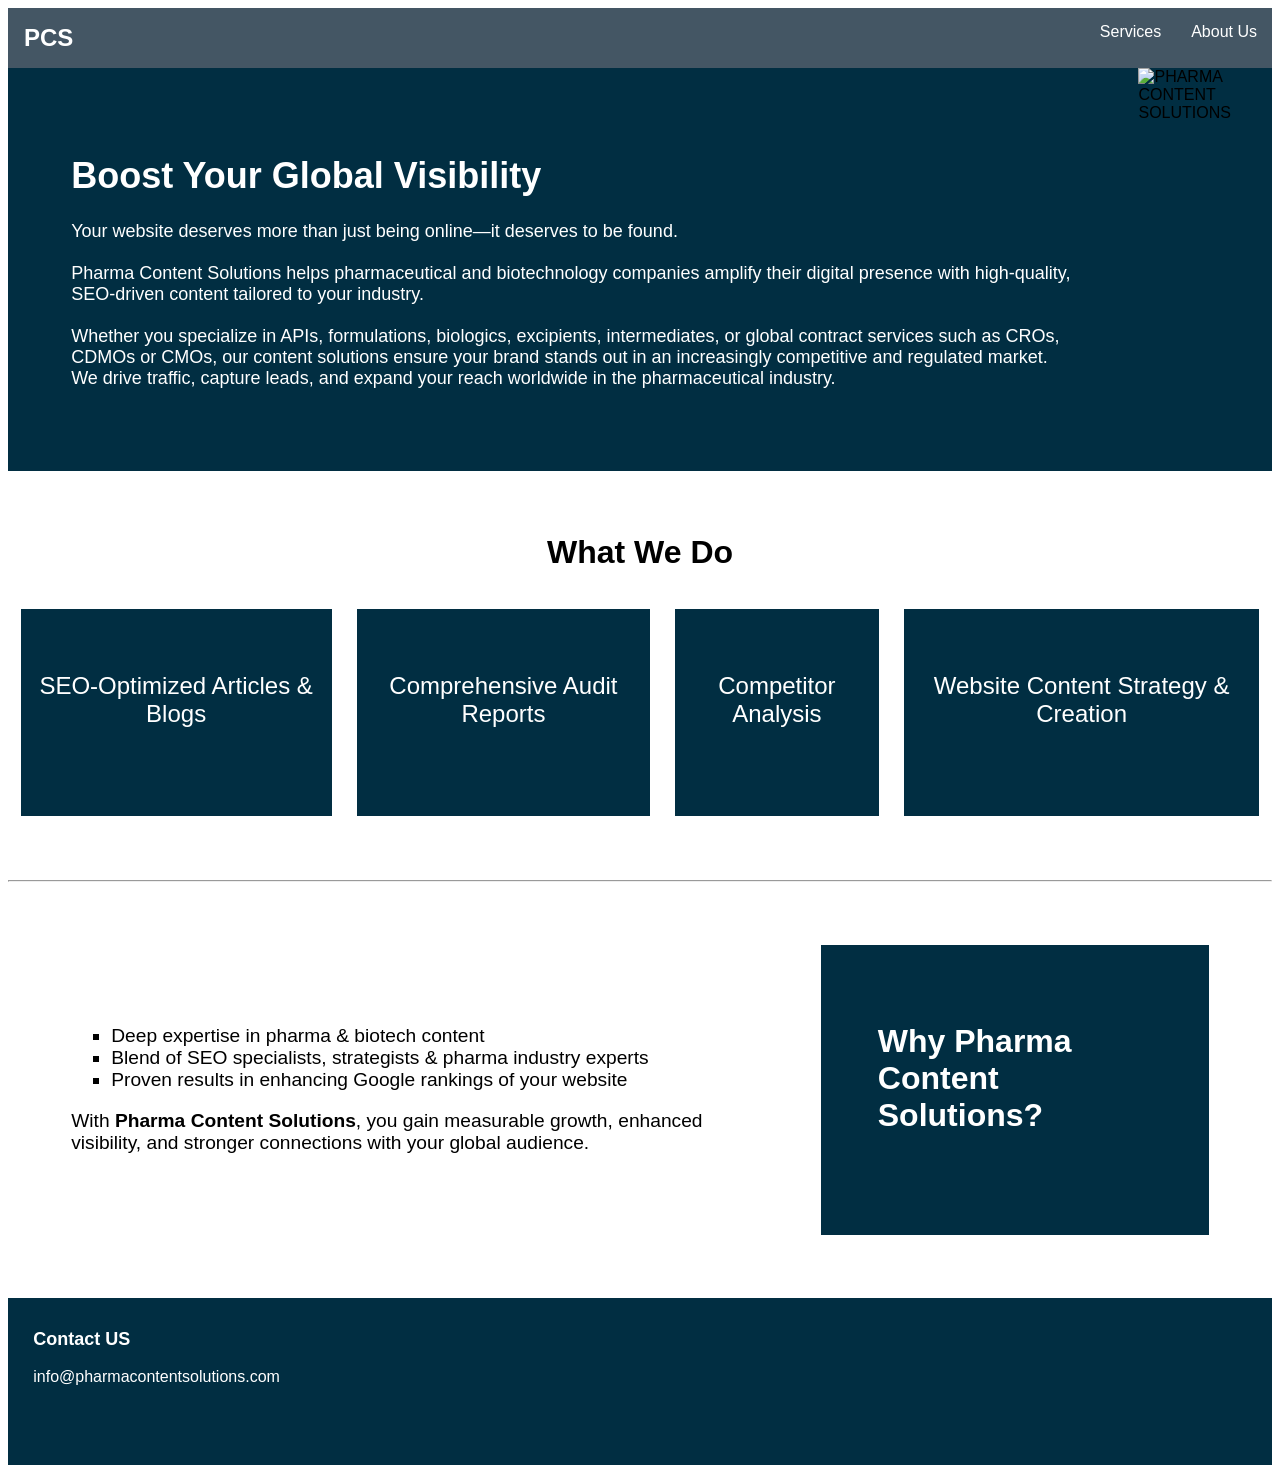
==== index.html @ 104c1ffb "Add files via upload" ====
<!DOCTYPE html>
<html lang="en">

<head>
    <meta charset="UTF-8">
    <meta name="viewport" content="width=device-width, initial-scale=1.0">
    <title>Pharma Content Solutions</title>
    <style type="text/css">
        .main_container {
            font-family: 'Segoe UI', Tahoma, Geneva, Verdana, sans-serif;
        }
        footer{
            background-color: #012e42;
            color: white;
            padding: 5%;
            padding-top: 1%;
            padding-left: 2%;
        }
        footer a{
            text-decoration: none;
            color: white;
        }
        .f1{
            font-size: large;
        }

        .container1 {
            display: flex;
            background-color: #012e42;
        }

        .navbar ul {
            list-style-type: none;
            background-color: hsl(207, 19%, 33%);
            padding: 0px;
            margin: 0px;
            overflow: hidden;
        }

        .navbar a {
            color: white;
            text-decoration: none;
            padding: 15px;
            display: block;
            text-align: center;
        }

        .navbar a:hover {
            background-color: hsl(215, 95%, 15%);
        }

        .navbar li {
            float: right;
        }

        .p1_cls {
            font-size: large;
            color: white;
            padding: 5%;
            font-family: 'Segoe UI', Tahoma, Geneva, Verdana, sans-serif;
        }

        .container3 {
            display: flex;

        }

        .container3 div {
            background-color: #012e42;
            margin: 1%;
            padding-left: 1%;
            padding-right: 1%;
            padding-top: 5%;
            padding-bottom: 7%;
            font-size: 24px;
            color: white;
            text-align: center;
        }

        .container2 {
            margin-bottom: 4%;
        }

        .container2 h1 {
            text-align: center;
            margin-top: 5%;
            margin-bottom: 2%;
        }

        .container4 {
            display: flex;
            margin: 5%;
        }

        .item2 {
            background-color: #012e42;
            color: white;
            padding: 5%;
            padding-bottom: 7%;
            margin-left: 10%;
        }

        .item1 {
            font-size: larger;
            align-content: center;
        }

        .item1 ul {
            list-style-type: square;

        }
    </style>
</head>

<body>
    <div class="main_container">
        <nav class="navbar">
            <ul>
                <li style="float:left; color: white; text-align: center;padding: 1px; font-size:24px ;"><b><a
                            href="#">PCS</a></b></li>
                <li>
                    <a href="AboutUs.html">About Us</a>
                </li>
                <li>
                    <a href="Services.html">Services</a>
                </li>
            </ul>
        </nav>
        <div class="container1">
            <div class="p1_cls">
                <h1><b>Boost Your Global Visibility</b></h1>
                <p>Your website deserves more than just being online—it deserves to be
                    found.<br><br>
                    Pharma Content Solutions helps pharmaceutical and biotechnology companies amplify their digital
                    presence with
                    high-quality, SEO-driven content tailored to your industry.<br><br>
                    Whether you specialize in APIs, formulations, biologics, excipients, intermediates, or global
                    contract services
                    such as CROs, CDMOs or CMOs, our content solutions ensure your brand stands out in an increasingly
                    competitive
                    and regulated market.<br>
                    We drive traffic, capture leads, and expand your reach worldwide in the pharmaceutical industry.
            </div>
            <div class="img1_cls">
                <img src="C:\Users\hp\Desktop\PCS\pcs_image.png" alt="PHARMA CONTENT SOLUTIONS">
            </div>
        </div>
        <div class="container2">
            <h1> What We Do</h1>
            <div class="container3">
                <div>SEO-Optimized Articles & Blogs</div>
                <div>Comprehensive Audit Reports</div>
                <div>Competitor Analysis</div>
                <div>Website Content Strategy & Creation</div>
                </ul>
            </div>
        </div>
        <hr>
        <div class="container4">
            <div class="item1">
                <ul>
                    <li>Deep expertise in pharma & biotech content</li>
                    <li>Blend of SEO specialists, strategists & pharma industry experts</li>
                    <li>Proven results in enhancing Google rankings of your website</li>
                </ul>
                <p class="para">
                    With <b>Pharma Content Solutions</b>, you gain measurable growth, enhanced visibility,
                    and stronger connections with your global audience.
                </p>
            </div>
            <div class="item2">
                <h1>Why Pharma Content Solutions?</h1>
            </div>
        </div>
        <footer>
            <p class="f1"><b>Contact US</b></p>
            <p><a href="mailto:info@pharmacontentsolutions.com">info@pharmacontentsolutions.com</a></p>
        </footer>
    </div>
</body>

</html>
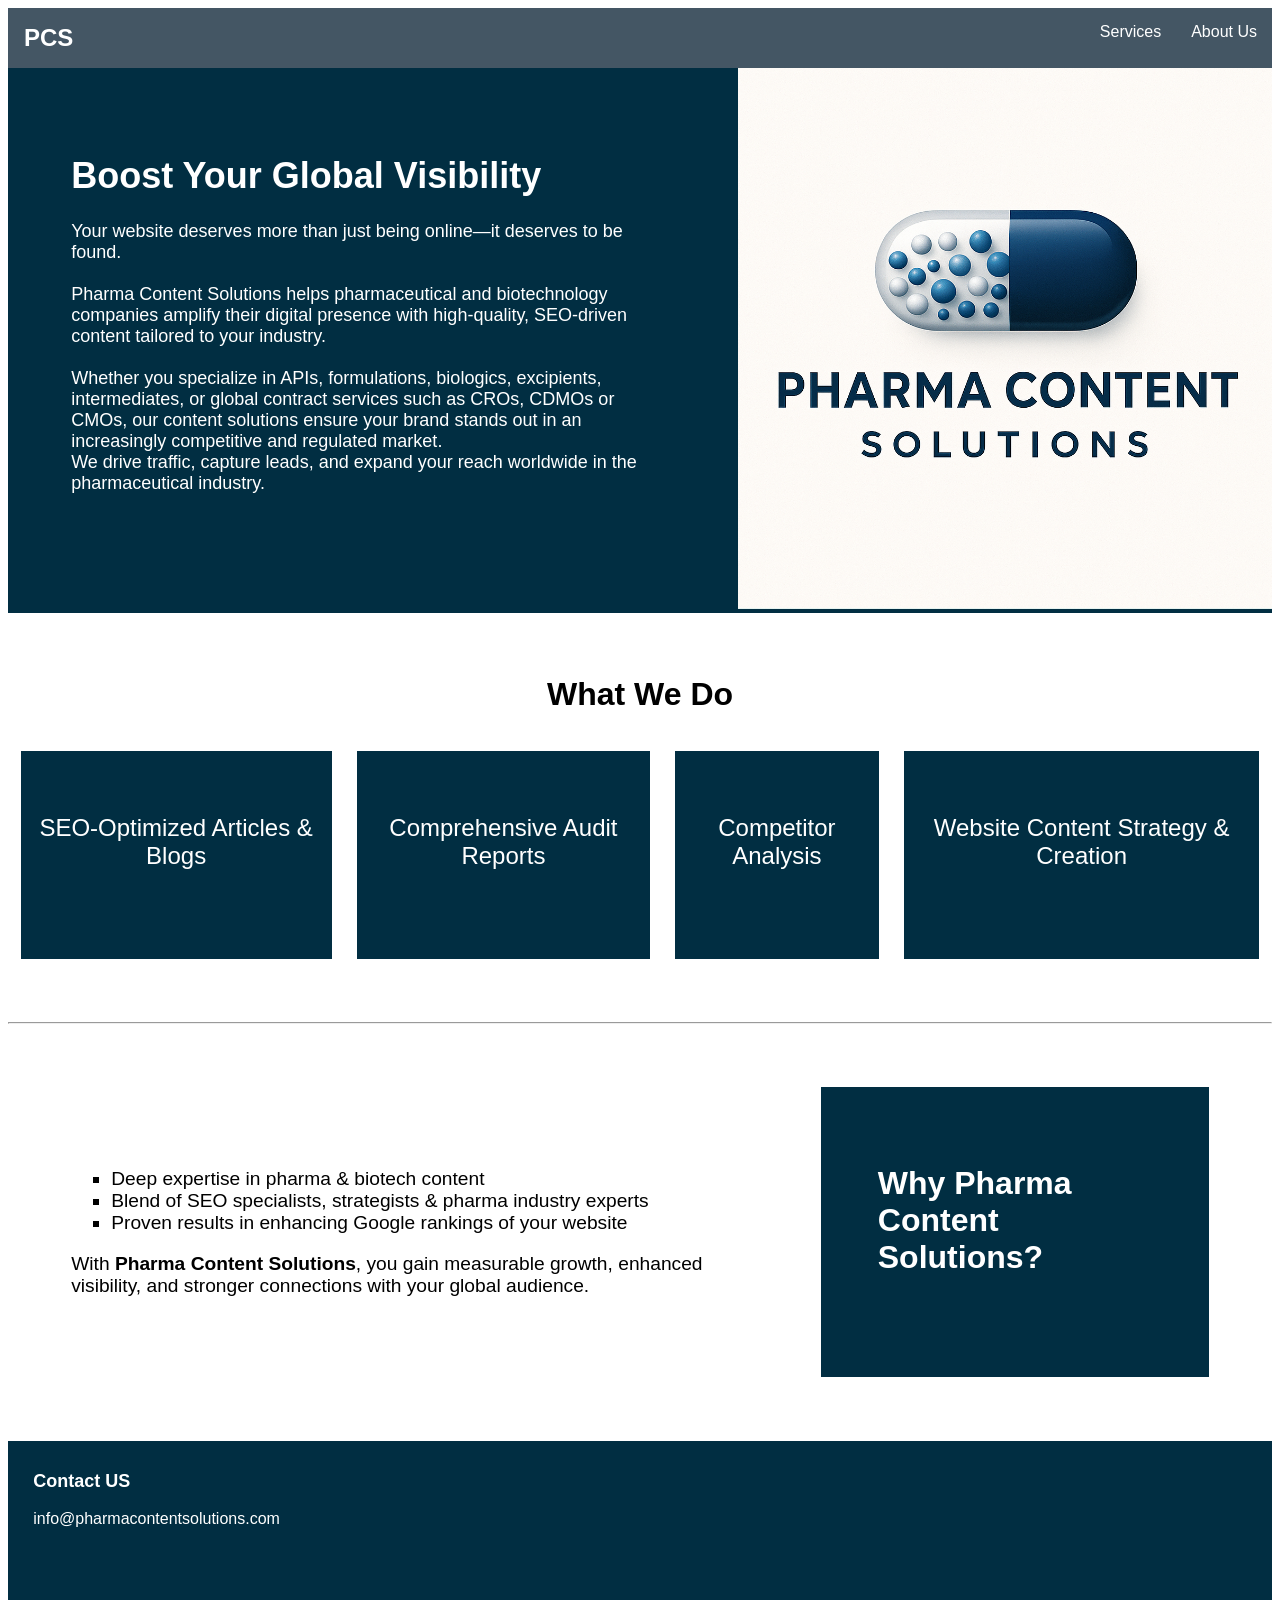
==== commit fe476922: "Update index.html" ====
--- a/index.html
+++ b/index.html
@@ -142,7 +142,7 @@
                     We drive traffic, capture leads, and expand your reach worldwide in the pharmaceutical industry.
             </div>
             <div class="img1_cls">
-                <img src="C:\Users\hp\Desktop\PCS\pcs_image.png" alt="PHARMA CONTENT SOLUTIONS">
+                <img src="pcs_image.png" alt="PHARMA CONTENT SOLUTIONS">
             </div>
         </div>
         <div class="container2">
@@ -179,4 +179,5 @@
     </div>
 </body>
 
-</html>+
+</html>
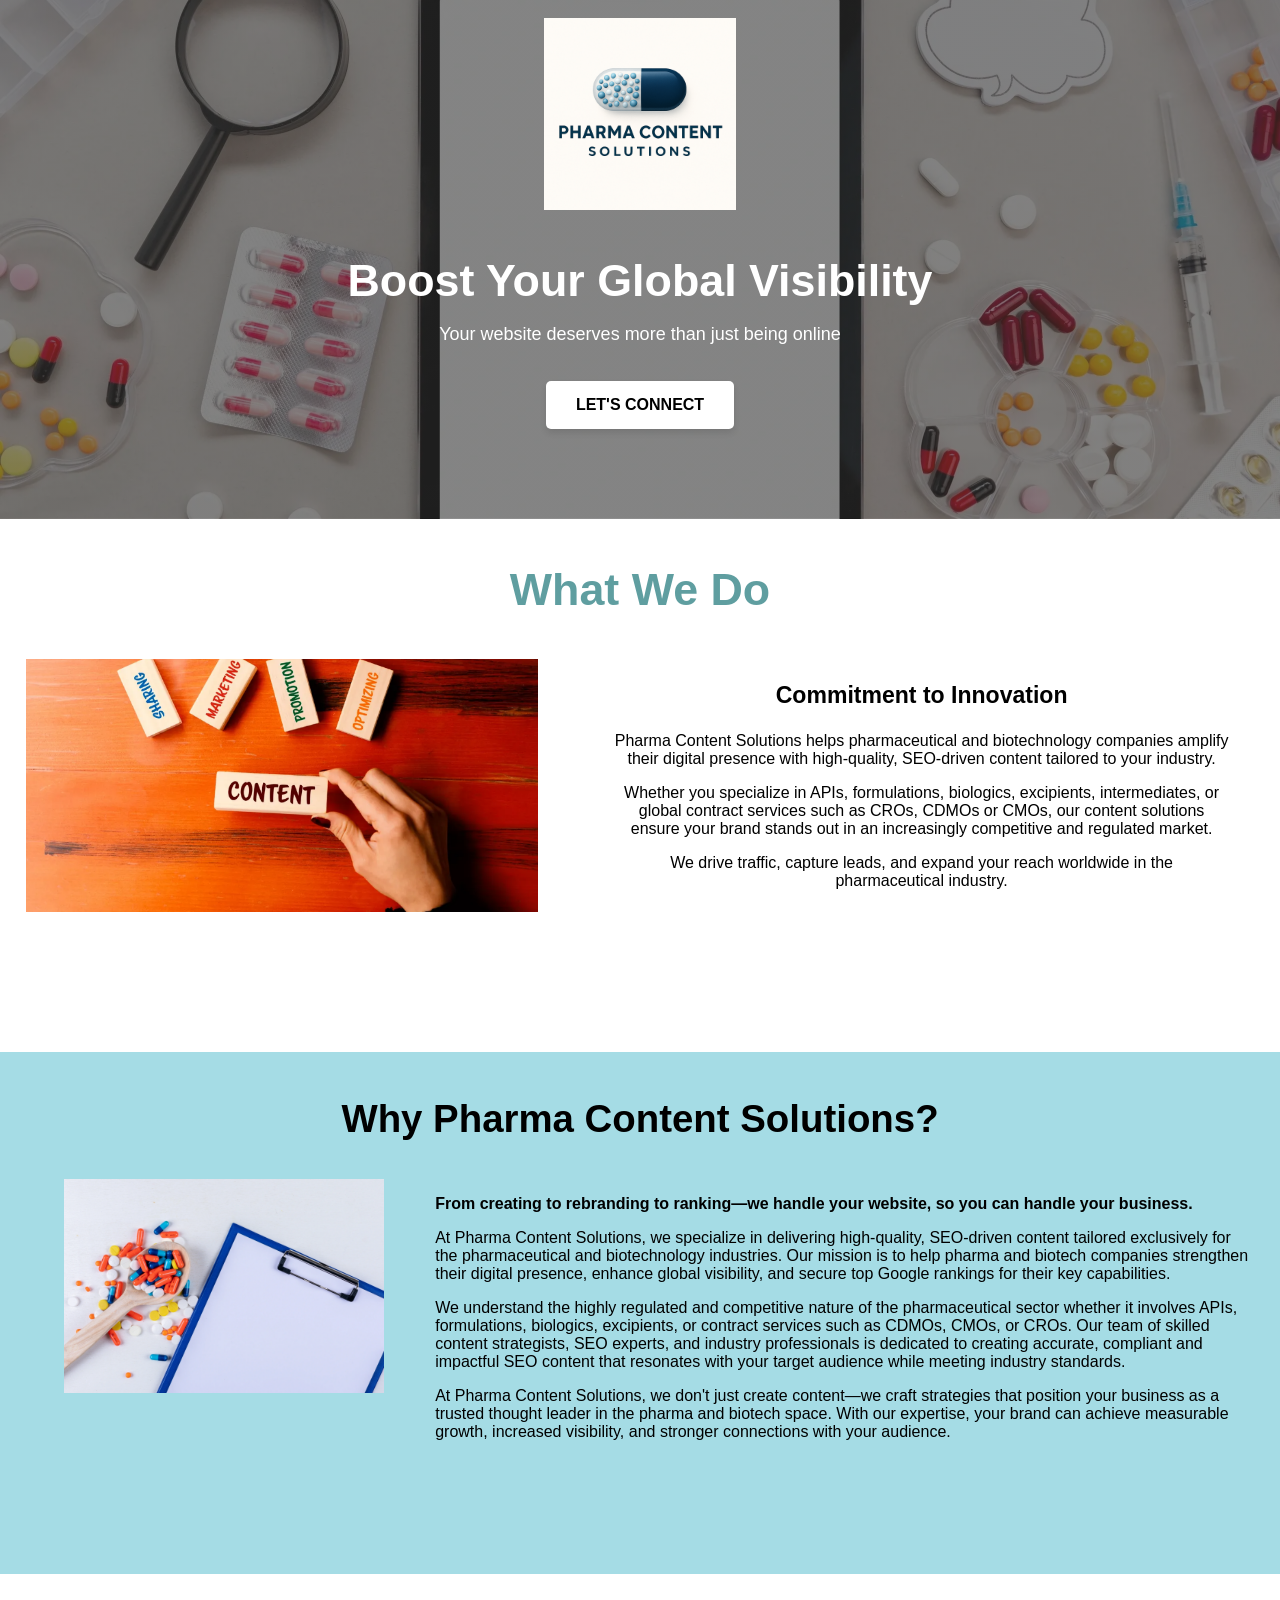
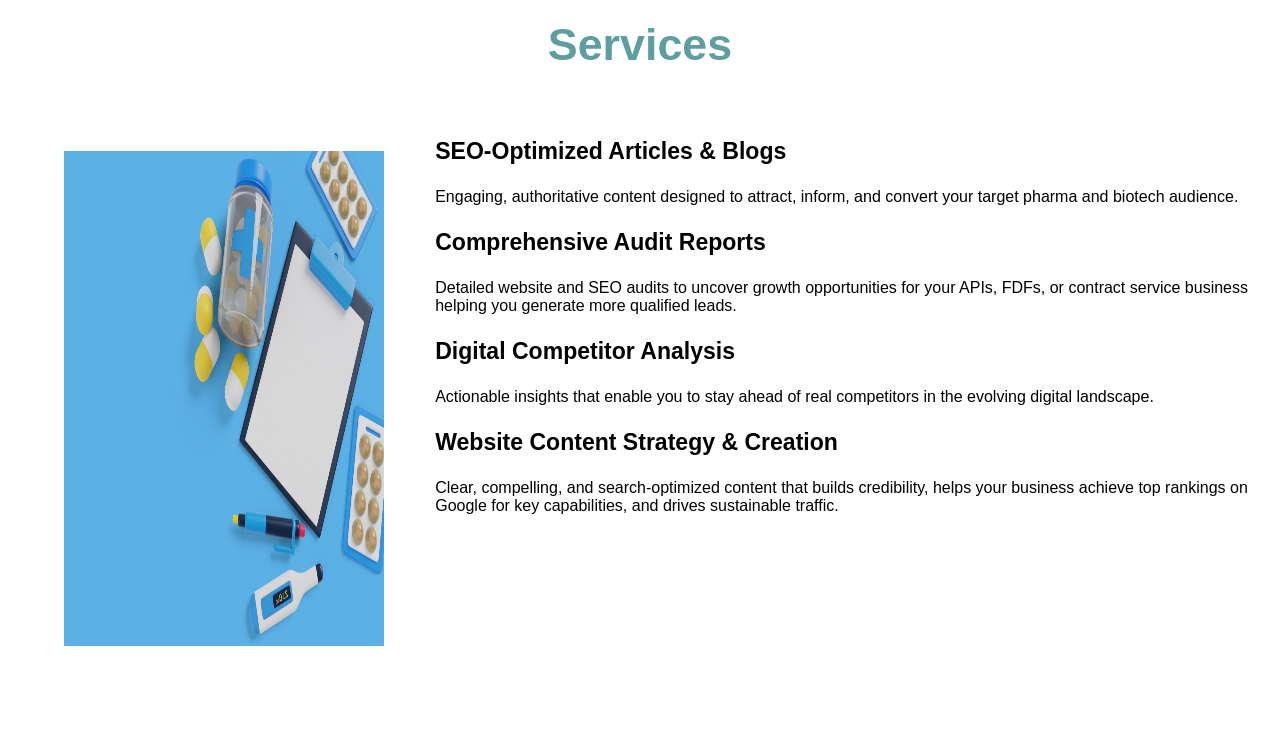
==== commit 2f812ff8: "Add files via upload" ====
--- a/index.html
+++ b/index.html
@@ -5,179 +5,102 @@
     <meta charset="UTF-8">
     <meta name="viewport" content="width=device-width, initial-scale=1.0">
     <title>Pharma Content Solutions</title>
-    <style type="text/css">
-        .main_container {
-            font-family: 'Segoe UI', Tahoma, Geneva, Verdana, sans-serif;
-        }
-        footer{
-            background-color: #012e42;
-            color: white;
-            padding: 5%;
-            padding-top: 1%;
-            padding-left: 2%;
-        }
-        footer a{
-            text-decoration: none;
-            color: white;
-        }
-        .f1{
-            font-size: large;
-        }
-
-        .container1 {
-            display: flex;
-            background-color: #012e42;
-        }
-
-        .navbar ul {
-            list-style-type: none;
-            background-color: hsl(207, 19%, 33%);
-            padding: 0px;
-            margin: 0px;
-            overflow: hidden;
-        }
-
-        .navbar a {
-            color: white;
-            text-decoration: none;
-            padding: 15px;
-            display: block;
-            text-align: center;
-        }
-
-        .navbar a:hover {
-            background-color: hsl(215, 95%, 15%);
-        }
-
-        .navbar li {
-            float: right;
-        }
-
-        .p1_cls {
-            font-size: large;
-            color: white;
-            padding: 5%;
-            font-family: 'Segoe UI', Tahoma, Geneva, Verdana, sans-serif;
-        }
-
-        .container3 {
-            display: flex;
-
-        }
-
-        .container3 div {
-            background-color: #012e42;
-            margin: 1%;
-            padding-left: 1%;
-            padding-right: 1%;
-            padding-top: 5%;
-            padding-bottom: 7%;
-            font-size: 24px;
-            color: white;
-            text-align: center;
-        }
-
-        .container2 {
-            margin-bottom: 4%;
-        }
-
-        .container2 h1 {
-            text-align: center;
-            margin-top: 5%;
-            margin-bottom: 2%;
-        }
-
-        .container4 {
-            display: flex;
-            margin: 5%;
-        }
-
-        .item2 {
-            background-color: #012e42;
-            color: white;
-            padding: 5%;
-            padding-bottom: 7%;
-            margin-left: 10%;
-        }
-
-        .item1 {
-            font-size: larger;
-            align-content: center;
-        }
-
-        .item1 ul {
-            list-style-type: square;
-
-        }
-    </style>
+    <link rel="stylesheet" type="text/css" href="style.css">
 </head>
 
 <body>
-    <div class="main_container">
-        <nav class="navbar">
-            <ul>
-                <li style="float:left; color: white; text-align: center;padding: 1px; font-size:24px ;"><b><a
-                            href="#">PCS</a></b></li>
-                <li>
-                    <a href="AboutUs.html">About Us</a>
-                </li>
-                <li>
-                    <a href="Services.html">Services</a>
-                </li>
-            </ul>
-        </nav>
-        <div class="container1">
-            <div class="p1_cls">
-                <h1><b>Boost Your Global Visibility</b></h1>
-                <p>Your website deserves more than just being online—it deserves to be
-                    found.<br><br>
+
+    <div class="con1">
+        <div class="con2">
+            <img src="pcs_image.png" class="pcs-image">
+        </div>
+        <div>
+            <p class="title1">Boost Your Global Visibility</p>
+            <p class="p1">Your website deserves more than just being online</p>
+            <br>
+        </div>
+        <div class="button-container">
+            <button type="button" class="connect-button" onclick="window.location.href='mailto:info@pharmacontentsolutions.com?subject=Inquiry%20from%20Website'">
+                LET'S CONNECT
+            </button>
+        </div>
+    </div>
+
+    <div>
+        <div class="what_we_do">
+            <p class="title2">What We Do</p>
+        </div>
+        <div class="con3">
+            <div class="con3_img">
+                <img src="what_we_do.png" class="what_we_do_img">
+            </div>
+            <div class="con3_con">
+                <p style="text-align: center;font-size: 1.8vw; font-weight: bold;">Commitment to Innovation</p>
+                <p style="text-align: center;">
                     Pharma Content Solutions helps pharmaceutical and biotechnology companies amplify their digital
-                    presence with
-                    high-quality, SEO-driven content tailored to your industry.<br><br>
-                    Whether you specialize in APIs, formulations, biologics, excipients, intermediates, or global
-                    contract services
-                    such as CROs, CDMOs or CMOs, our content solutions ensure your brand stands out in an increasingly
-                    competitive
-                    and regulated market.<br>
-                    We drive traffic, capture leads, and expand your reach worldwide in the pharmaceutical industry.
-            </div>
-            <div class="img1_cls">
-                <img src="pcs_image.png" alt="PHARMA CONTENT SOLUTIONS">
+                    presence with high-quality, SEO-driven content tailored to your industry.</p>
+                <p style="text-align: center;">Whether you specialize in APIs, formulations, biologics, excipients,
+                    intermediates, or global
+                    contract services such as CROs, CDMOs or CMOs, our content solutions ensure your brand stands out in
+                    an increasingly competitive and regulated market.</p>
+                <p style="text-align: center;"> We drive traffic, capture leads, and expand your reach worldwide in the
+                    pharmaceutical industry. </p>
             </div>
         </div>
-        <div class="container2">
-            <h1> What We Do</h1>
-            <div class="container3">
-                <div>SEO-Optimized Articles & Blogs</div>
-                <div>Comprehensive Audit Reports</div>
-                <div>Competitor Analysis</div>
-                <div>Website Content Strategy & Creation</div>
-                </ul>
+    </div>
+    <div class="why_pcs">
+        <p class="why_pcs_title">Why Pharma Content Solutions?</p>
+        <div class="why_pcs_con1">
+            <div>
+                <img src="why_pcs.png" class="why_pcs_img">
+            </div>
+            <div class="why_pcs_con">
+                <p style="font-weight: bold;">
+                    From creating to rebranding to ranking—we handle your website, so you can handle your business.
+                </p>
+                <p>
+                    At Pharma Content Solutions, we specialize in delivering high-quality, SEO-driven content tailored
+                    exclusively for the pharmaceutical and biotechnology industries. Our mission is to help pharma and
+                    biotech companies strengthen their digital presence, enhance global visibility, and secure top
+                    Google rankings for their key capabilities.
+                </p>
+                <p>
+                    We understand the highly regulated and competitive nature of the pharmaceutical sector whether it
+                    involves APIs, formulations, biologics, excipients, or contract services such as CDMOs, CMOs, or
+                    CROs. Our team of skilled content strategists, SEO experts, and industry professionals is dedicated
+                    to creating accurate, compliant and impactful SEO content that resonates with your target audience
+                    while meeting industry standards.
+                </p>
+                <p>
+                    At Pharma Content Solutions, we don't just create content—we craft strategies that position your
+                    business as a trusted thought leader in the pharma and biotech space. With our expertise, your brand
+                    can achieve measurable growth, increased visibility, and stronger connections with your audience.
+                </p>
             </div>
         </div>
-        <hr>
-        <div class="container4">
-            <div class="item1">
-                <ul>
-                    <li>Deep expertise in pharma & biotech content</li>
-                    <li>Blend of SEO specialists, strategists & pharma industry experts</li>
-                    <li>Proven results in enhancing Google rankings of your website</li>
-                </ul>
-                <p class="para">
-                    With <b>Pharma Content Solutions</b>, you gain measurable growth, enhanced visibility,
-                    and stronger connections with your global audience.
-                </p>
+    </div>
+    <div class="services">
+        <p class="services_title">Services</p>
+        <div class="services_main_con">
+            <div>
+                <img src="services.png" class="services_img">
             </div>
-            <div class="item2">
-                <h1>Why Pharma Content Solutions?</h1>
+            <div class="services_con">
+                <p class="services_con_h">SEO-Optimized Articles & Blogs</p>
+                <p>Engaging, authoritative content designed to attract, inform, and convert your target pharma and
+                    biotech audience.</p>
+                <p class="services_con_h">Comprehensive Audit Reports</p>
+                <p>Detailed website and SEO audits to uncover growth opportunities for your APIs, FDFs, or contract
+                    service business helping you generate more qualified leads.</p>
+                <p class="services_con_h">Digital Competitor Analysis</p>
+                <p>Actionable insights that enable you to stay ahead of real competitors in the evolving digital
+                    landscape.</p>
+                <p class="services_con_h">Website Content Strategy & Creation</p>
+                <p>Clear, compelling, and search-optimized content that builds credibility, helps your business achieve
+                    top rankings on Google for key capabilities, and drives sustainable traffic.</p>
             </div>
         </div>
-        <footer>
-            <p class="f1"><b>Contact US</b></p>
-            <p><a href="mailto:info@pharmacontentsolutions.com">info@pharmacontentsolutions.com</a></p>
-        </footer>
     </div>
 </body>
 
-
-</html>
+</html>
--- a/style.css
+++ b/style.css
@@ -0,0 +1,146 @@
+body,
+html {
+    margin: 0;
+    padding: 0;
+    font-family: 'Segoe UI', Tahoma, Geneva, Verdana, sans-serif;
+}
+
+.con1 {
+    display: flex;
+    flex-direction: column;
+    justify-content: center;
+    background-repeat: no-repeat;
+    background-size: cover;
+    align-items: center;
+    background-image:
+        linear-gradient(rgba(50, 50, 50, 0.6),
+            /* 0.6 means 60% opaque/40% transparent */
+            rgba(50, 50, 50, 0.6)),
+        url('Boost_visibility.png');
+    background-position: center center;
+    padding-bottom: 10vh;
+
+}
+
+.pcs-image {
+    padding-top: 2vh;
+    display: flex;
+    width: 15vw;
+
+}
+
+.title1 {
+    color: white;
+    font-size: 3.5vw;
+    font-weight: bold;
+    padding-bottom: 0;
+    margin-bottom: 0;
+}
+
+.p1 {
+    color: white;
+    font-size: large;
+    text-align: center;
+}
+
+.title2 {
+    color: #5F9EA0;
+    text-align: center;
+    font-size: 3.5vw;
+    font-weight: bold;
+}
+
+.con3 {
+    display: flex;
+    padding-bottom: 8vh;
+}
+
+.what_we_do_img {
+    max-width: 40vw;
+}
+
+.con3_img {
+    padding: 2%;
+    padding-top: 0;
+    margin-right: 2%;
+}
+
+.con3_con {
+    padding: 2%;
+    padding-top: 0;
+    margin-right: 2%;
+}
+
+.why_pcs_title {
+    font-size: 3vw;
+    font-weight: bold;
+    text-align: center;
+    padding-top: 5vh;
+}
+
+.why_pcs_con1 {
+    display: flex;
+    padding-bottom: 8vh;
+}
+
+.why_pcs {
+    background-color: #A5DCE5;
+    padding-bottom: 5vh;
+}
+
+.why_pcs_img {
+    max-width: 25vw;
+    margin-left: 5vw;
+}
+
+.why_pcs_con {
+    padding-left: 4vw;
+    margin-right: 2%;
+}
+
+.services_title {
+    color: #5F9EA0;
+    text-align: center;
+    font-size: 3.5vw;
+    font-weight: bold;
+}
+
+.services_main_con {
+    display: flex;
+    padding-bottom: 10vh;
+}
+
+.services_img {
+    max-width: 25vw;
+    margin-left: 5vw;
+    height: 55vh;
+    padding-top: 4vh;
+}
+
+.services_con {
+    padding-left: 4vw;
+    margin-right: 2%;
+}
+
+.services_con_h {
+    font-size: 1.8vw;
+    font-weight: bold;
+}
+.connect-button {
+    background-color: #ffffff; /* White background */
+    color: #000000;            /* Black text color */
+    border: none;              /* Removes default button border */
+    padding: 15px 30px;        /* Adds space around the text */
+    text-align: center;        /* Centers the text within the button */
+    font-size: 16px;           /* Sets the font size */
+    font-weight: bold;         /* Makes the text bold */
+    cursor: pointer;           /* Changes the cursor to a pointer when hovering */
+    border-radius: 5px;        /* Adds slightly rounded corners */
+    box-shadow: 0 4px 6px rgba(0, 0, 0, 0.1); /* Adds a subtle shadow */
+    text-transform: uppercase; /* Makes all text uppercase */
+}
+
+.connect-button:hover {
+    /* Optional: change style on hover for interactivity */
+    box-shadow: 0 6px 10px rgba(0, 0, 0, 0.15); 
+}
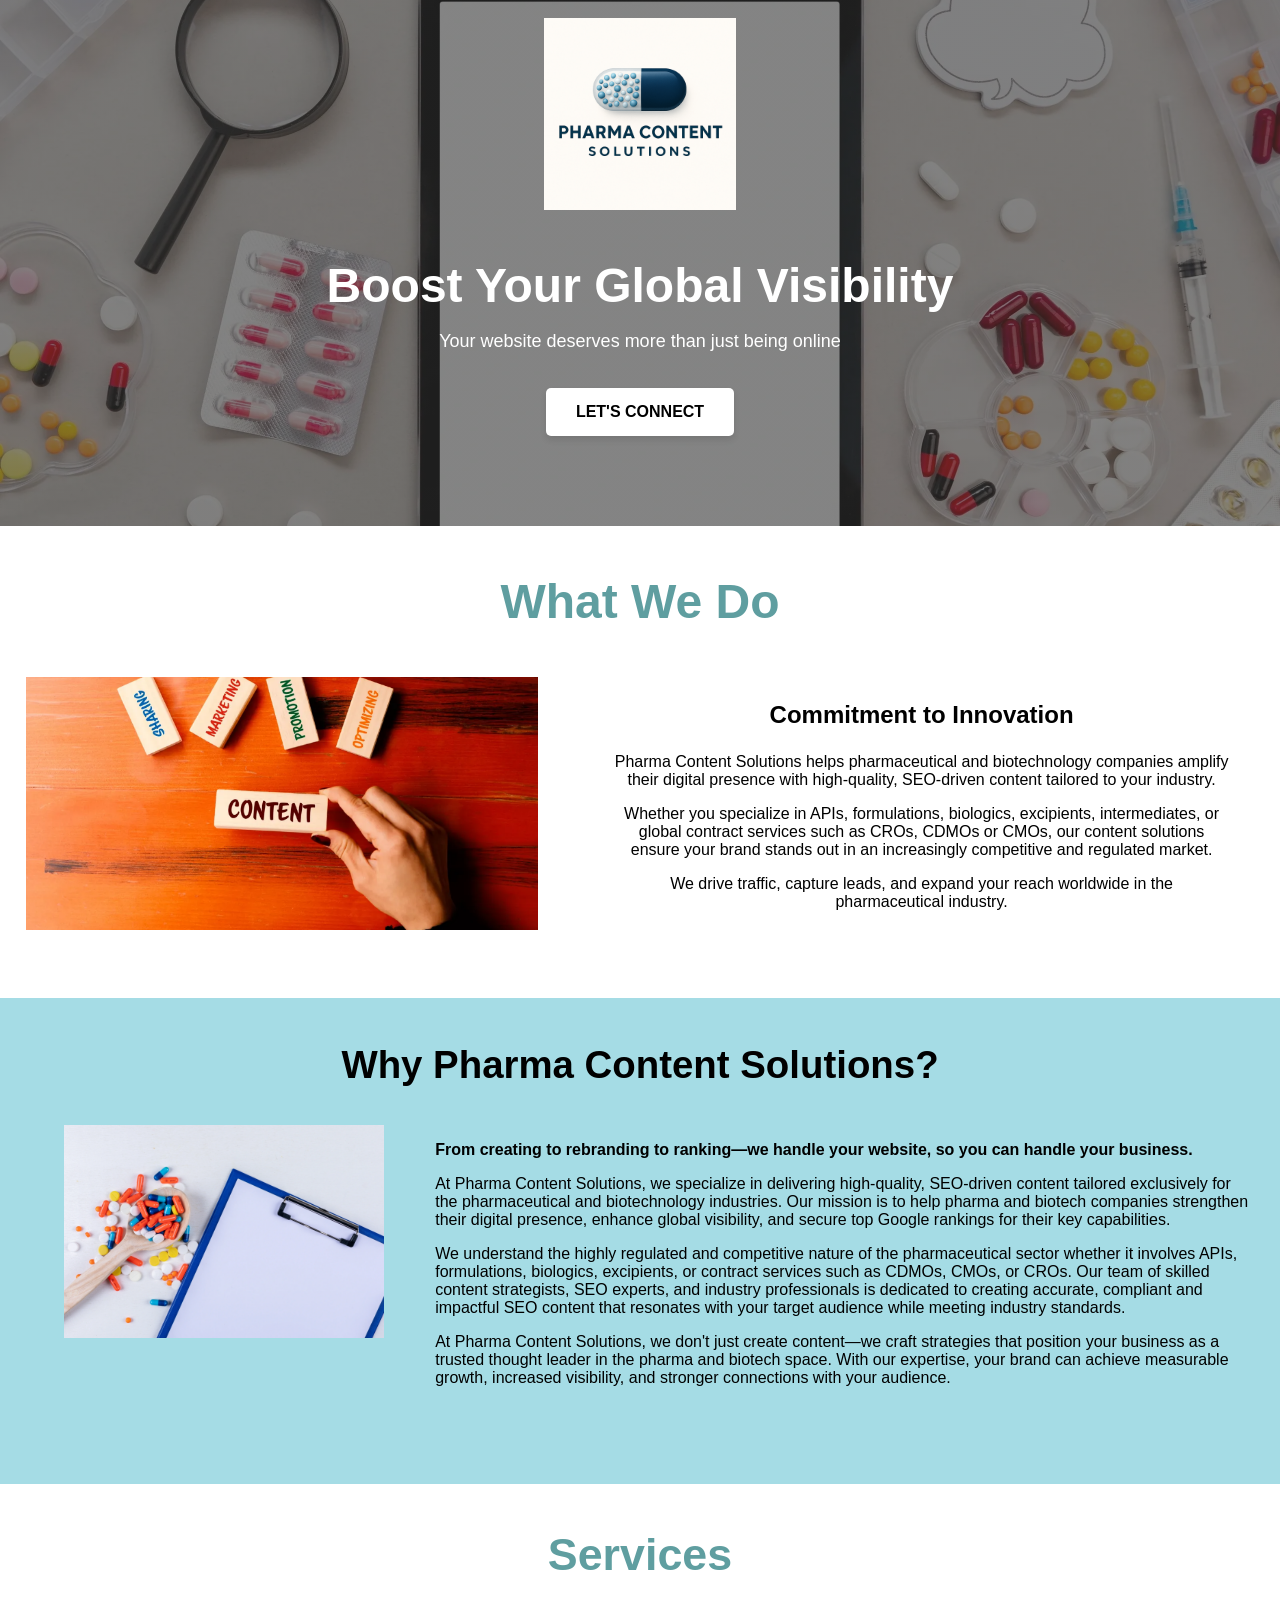
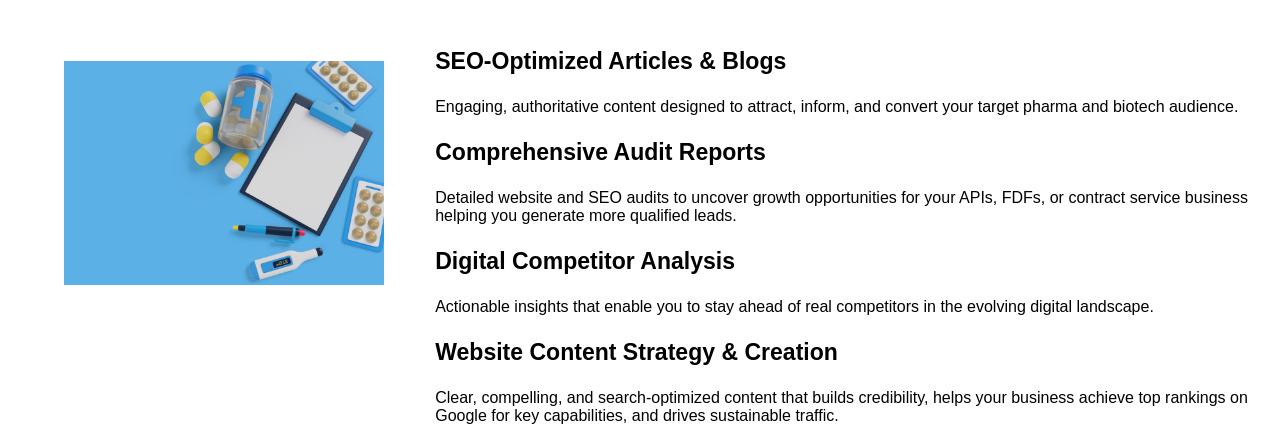
==== commit 4b8491dc: "Update index.html" ====
--- a/index.html
+++ b/index.html
@@ -35,7 +35,7 @@
                 <img src="what_we_do.png" class="what_we_do_img">
             </div>
             <div class="con3_con">
-                <p style="text-align: center;font-size: 1.8vw; font-weight: bold;">Commitment to Innovation</p>
+                <p style="text-align: center;font-size: x-large; font-weight: bold;">Commitment to Innovation</p>
                 <p style="text-align: center;">
                     Pharma Content Solutions helps pharmaceutical and biotechnology companies amplify their digital
                     presence with high-quality, SEO-driven content tailored to your industry.</p>
@@ -103,4 +103,5 @@
     </div>
 </body>
 
-</html>+
+</html>
--- a/style.css
+++ b/style.css
@@ -31,10 +31,11 @@
 
 .title1 {
     color: white;
-    font-size: 3.5vw;
+    font-size: xxx-large;
     font-weight: bold;
     padding-bottom: 0;
     margin-bottom: 0;
+    text-align: center;
 }
 
 .p1 {
@@ -46,13 +47,12 @@
 .title2 {
     color: #5F9EA0;
     text-align: center;
-    font-size: 3.5vw;
+    font-size: xxx-large;
     font-weight: bold;
 }
 
 .con3 {
     display: flex;
-    padding-bottom: 8vh;
 }
 
 .what_we_do_img {
@@ -80,7 +80,7 @@
 
 .why_pcs_con1 {
     display: flex;
-    padding-bottom: 8vh;
+    padding-bottom: 4vh;
 }
 
 .why_pcs {
@@ -107,13 +107,11 @@
 
 .services_main_con {
     display: flex;
-    padding-bottom: 10vh;
 }
 
 .services_img {
     max-width: 25vw;
     margin-left: 5vw;
-    height: 55vh;
     padding-top: 4vh;
 }
 
@@ -143,4 +141,9 @@
 .connect-button:hover {
     /* Optional: change style on hover for interactivity */
     box-shadow: 0 6px 10px rgba(0, 0, 0, 0.15); 
-}+
+}
+
+
+
+
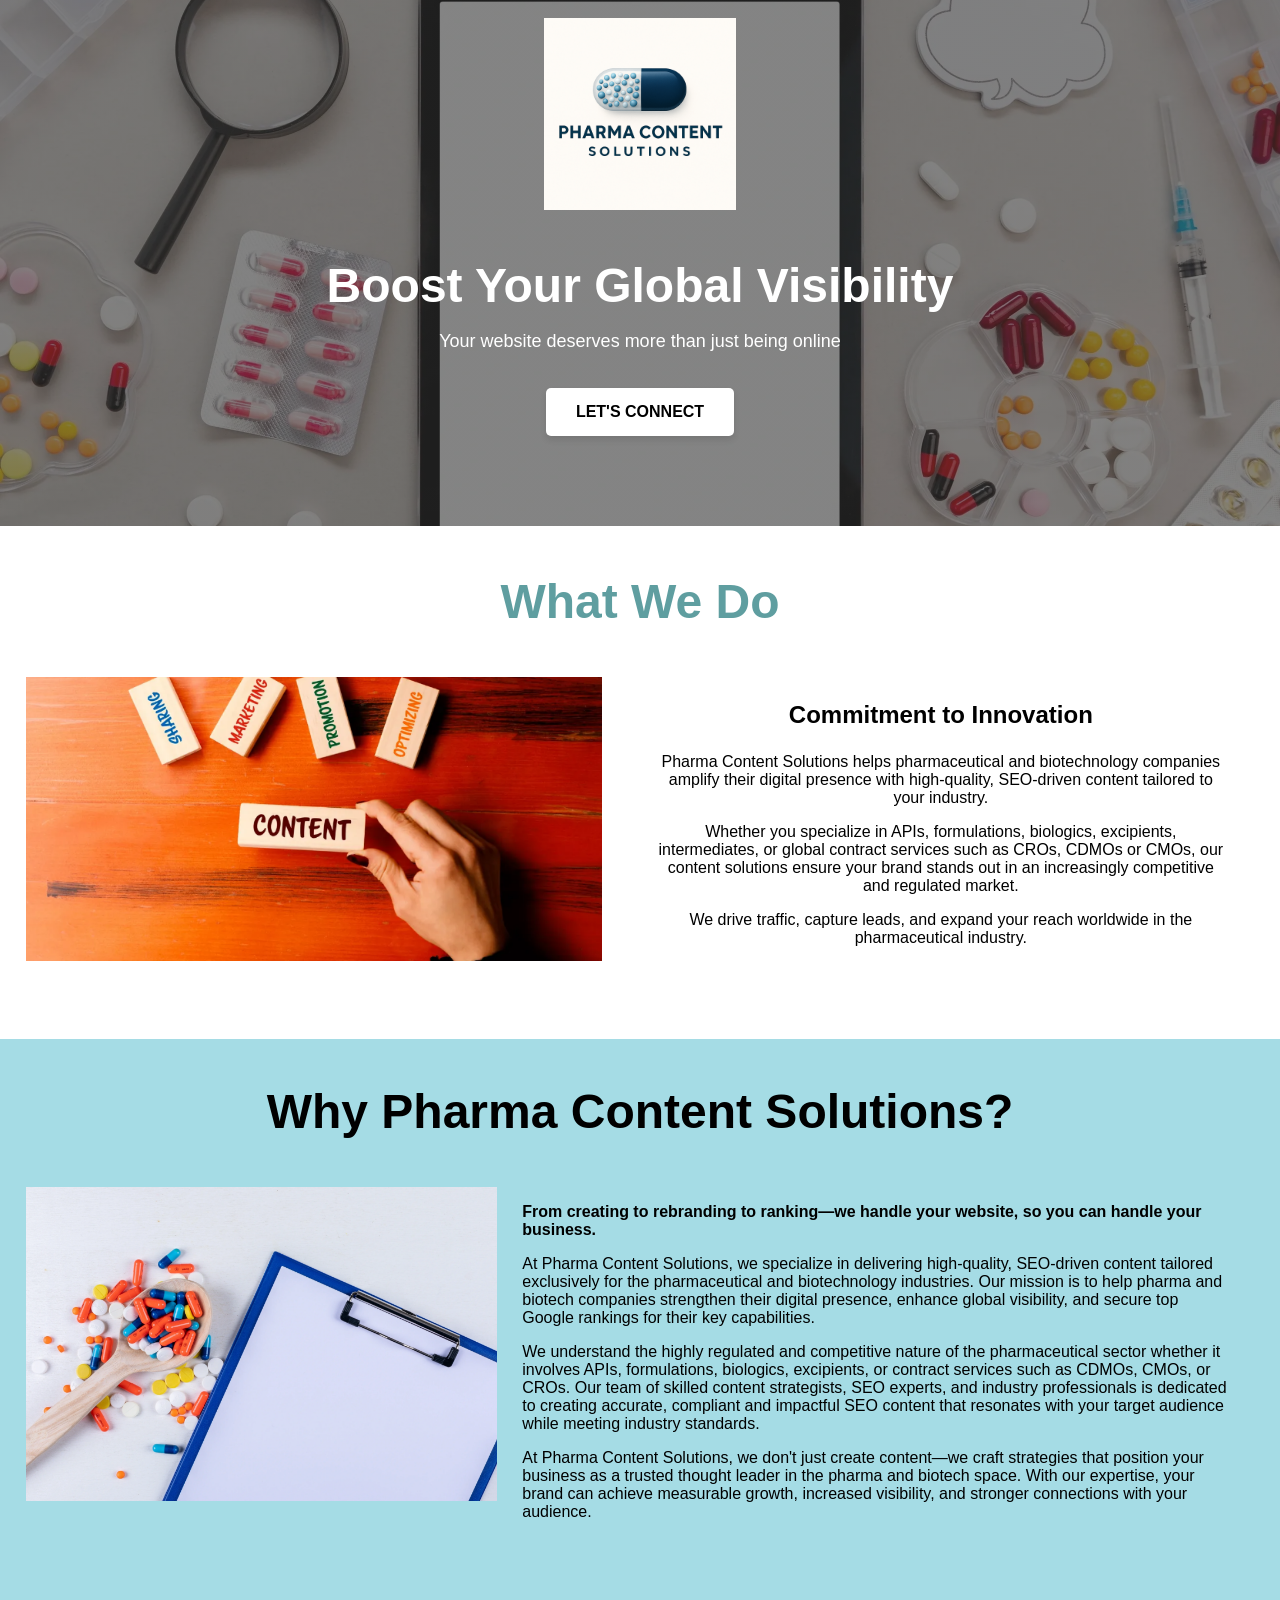
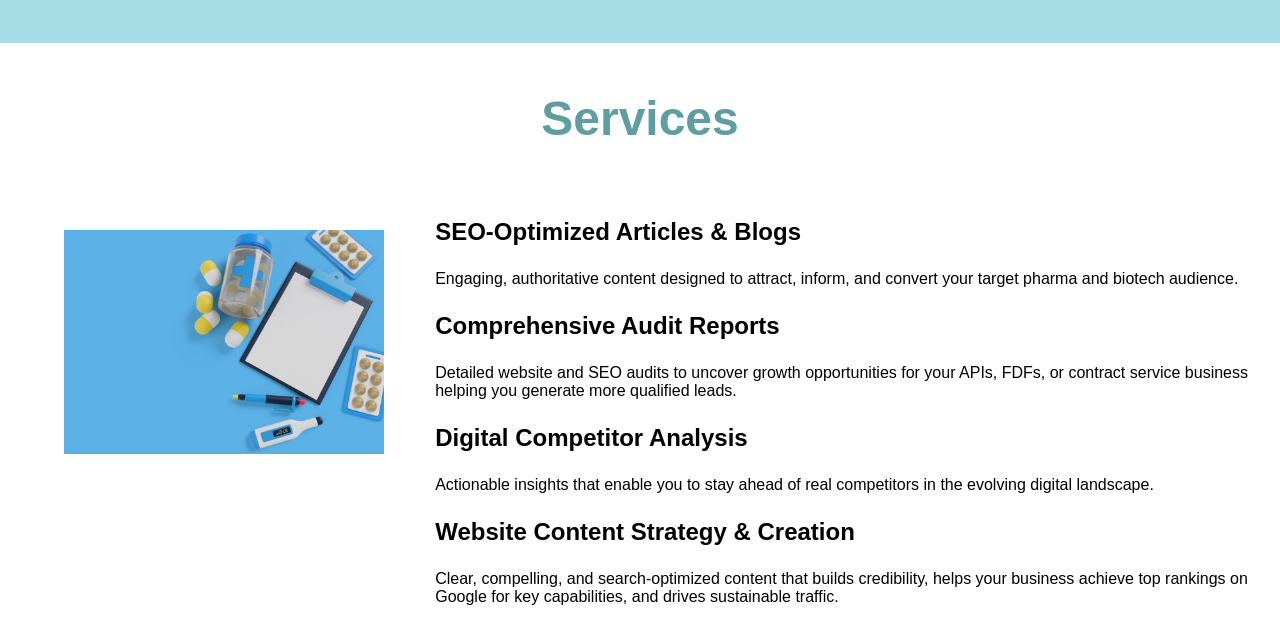
==== commit ffd683e2: "Update index.html" ====
--- a/index.html
+++ b/index.html
@@ -51,7 +51,7 @@
     <div class="why_pcs">
         <p class="why_pcs_title">Why Pharma Content Solutions?</p>
         <div class="why_pcs_con1">
-            <div>
+            <div class="why_pcs_img_con">
                 <img src="why_pcs.png" class="why_pcs_img">
             </div>
             <div class="why_pcs_con">
@@ -105,3 +105,4 @@
 
 
 </html>
+
--- a/style.css
+++ b/style.css
@@ -53,26 +53,36 @@
 
 .con3 {
     display: flex;
+    flex-direction: row;
+}
+
+@media screen and (max-width: 480px) {
+    .con3 {
+        flex-direction: column;
+        /* Stacks items vertically on mobile */
+    }
+
 }
 
 .what_we_do_img {
-    max-width: 40vw;
+    max-width: 100%;
 }
 
 .con3_img {
     padding: 2%;
     padding-top: 0;
-    margin-right: 2%;
+    flex-basis: 50%;
 }
 
 .con3_con {
     padding: 2%;
     padding-top: 0;
     margin-right: 2%;
+    flex-basis: 50%;
 }
 
 .why_pcs_title {
-    font-size: 3vw;
+    font-size: xxx-large;
     font-weight: bold;
     text-align: center;
     padding-top: 5vh;
@@ -80,7 +90,16 @@
 
 .why_pcs_con1 {
     display: flex;
+    flex-direction: row;
     padding-bottom: 4vh;
+}
+
+@media screen and (max-width: 480px) {
+    .why_pcs_con1{
+        flex-direction: column;
+        /* Stacks items vertically on mobile */
+    }
+
 }
 
 .why_pcs {
@@ -88,20 +107,27 @@
     padding-bottom: 5vh;
 }
 
+.why_pcs_img_con{
+    padding-left: 2%;
+    padding-top: 0;
+    flex-basis: 40%;
+}
+
 .why_pcs_img {
-    max-width: 25vw;
-    margin-left: 5vw;
+    max-width: 100%;
 }
 
 .why_pcs_con {
-    padding-left: 4vw;
+    padding:2%;
+    padding-top: 0;
     margin-right: 2%;
+    flex-basis: 60%;
 }
 
 .services_title {
     color: #5F9EA0;
     text-align: center;
-    font-size: 3.5vw;
+    font-size: xxx-large;
     font-weight: bold;
 }
 
@@ -121,7 +147,7 @@
 }
 
 .services_con_h {
-    font-size: 1.8vw;
+    font-size: x-large;
     font-weight: bold;
 }
 .connect-button {
@@ -147,3 +173,5 @@
 
 
 
+
+
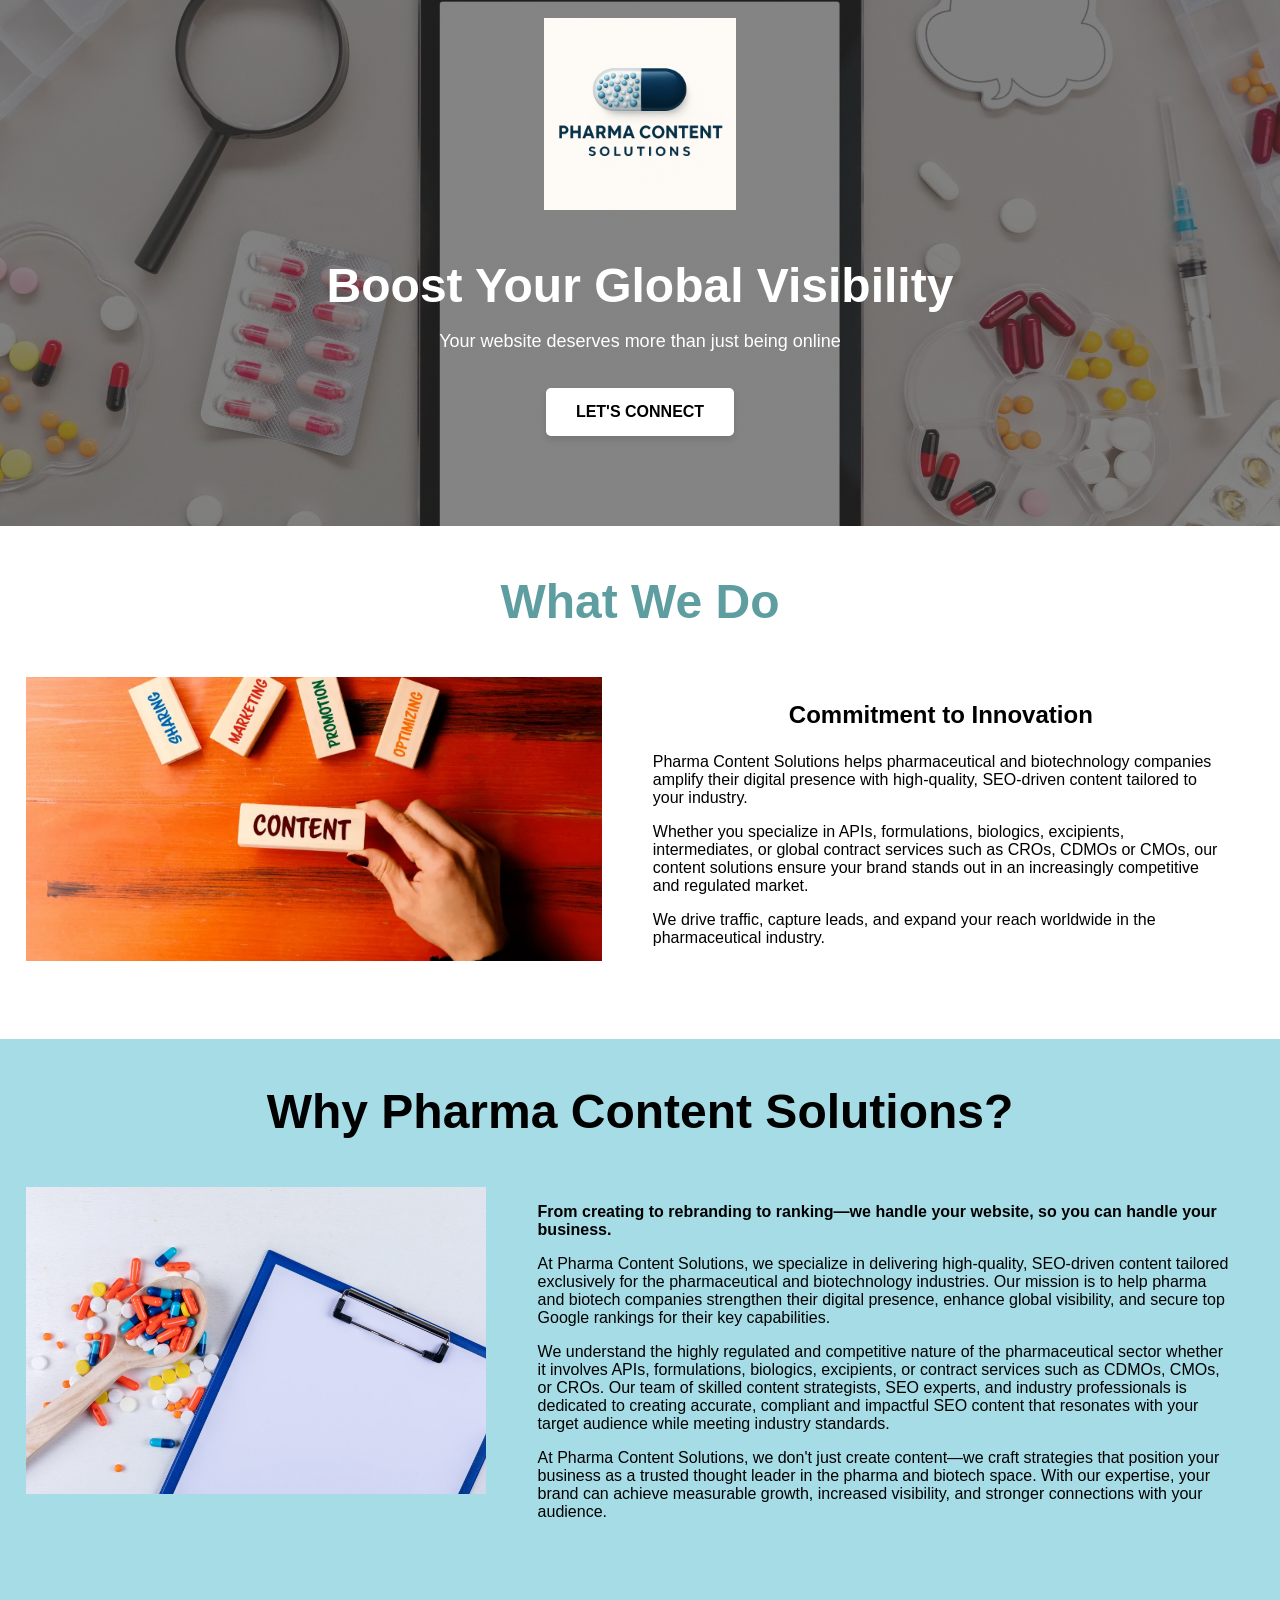
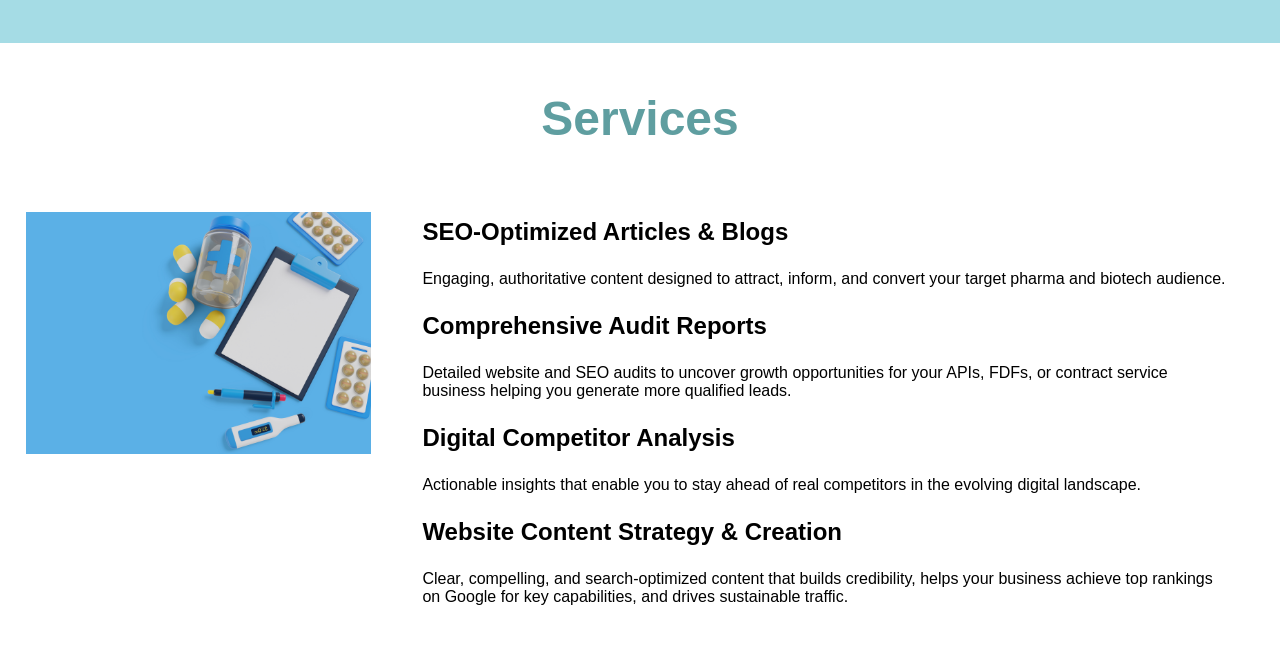
==== commit a55b9936: "Update index.html" ====
--- a/index.html
+++ b/index.html
@@ -35,15 +35,15 @@
                 <img src="what_we_do.png" class="what_we_do_img">
             </div>
             <div class="con3_con">
-                <p style="text-align: center;font-size: x-large; font-weight: bold;">Commitment to Innovation</p>
-                <p style="text-align: center;">
+                <p style="text-align:center;font-size: x-large; font-weight: bold;">Commitment to Innovation</p>
+                <p>
                     Pharma Content Solutions helps pharmaceutical and biotechnology companies amplify their digital
                     presence with high-quality, SEO-driven content tailored to your industry.</p>
-                <p style="text-align: center;">Whether you specialize in APIs, formulations, biologics, excipients,
+                <p>Whether you specialize in APIs, formulations, biologics, excipients,
                     intermediates, or global
                     contract services such as CROs, CDMOs or CMOs, our content solutions ensure your brand stands out in
                     an increasingly competitive and regulated market.</p>
-                <p style="text-align: center;"> We drive traffic, capture leads, and expand your reach worldwide in the
+                <p> We drive traffic, capture leads, and expand your reach worldwide in the
                     pharmaceutical industry. </p>
             </div>
         </div>
@@ -82,7 +82,7 @@
     <div class="services">
         <p class="services_title">Services</p>
         <div class="services_main_con">
-            <div>
+            <div class="services_img_con">
                 <img src="services.png" class="services_img">
             </div>
             <div class="services_con">
@@ -106,3 +106,5 @@
 
 </html>
 
+
+
--- a/style.css
+++ b/style.css
@@ -108,7 +108,7 @@
 }
 
 .why_pcs_img_con{
-    padding-left: 2%;
+    padding: 2%;
     padding-top: 0;
     flex-basis: 40%;
 }
@@ -133,17 +133,33 @@
 
 .services_main_con {
     display: flex;
+    flex-direction: row;
+}
+
+@media screen and (max-width: 480px) {
+    .services_main_con {
+        flex-direction: column;
+        /* Stacks items vertically on mobile */
+    }
+
+}
+
+.services_img_con {
+    padding: 2%;
+    padding-top: 0;
+    flex-basis: 30%;
 }
 
 .services_img {
-    max-width: 25vw;
-    margin-left: 5vw;
-    padding-top: 4vh;
+    max-width: 100%;
+    padding-top: 5%;
 }
 
 .services_con {
-    padding-left: 4vw;
+    padding: 2%;
+    padding-top: 0;
     margin-right: 2%;
+    flex-basis: 70%;
 }
 
 .services_con_h {
@@ -175,3 +191,7 @@
 
 
 
+
+
+
+
